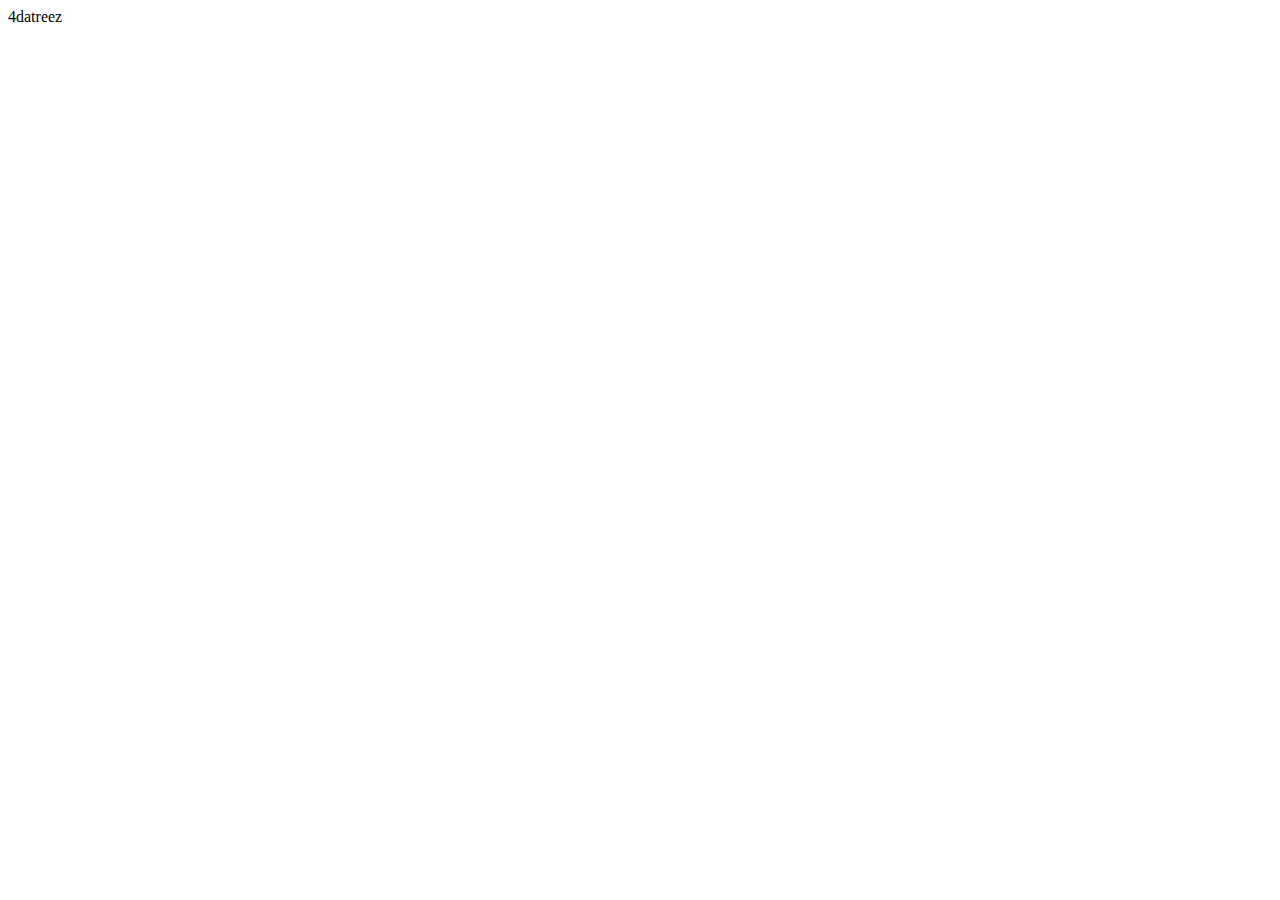
==== index.html @ 6b3528a2 "first commit" ====
<!DOCTYPE html>
<html lang="en">
<head>
    <meta charset="UTF-8">
    <meta name="viewport" content="width=device-width, initial-scale=1.0">
    <title>Document</title>
</head>
<body>
   </nav>
   <div class="logo">4datreez</div>
</body>
</html>
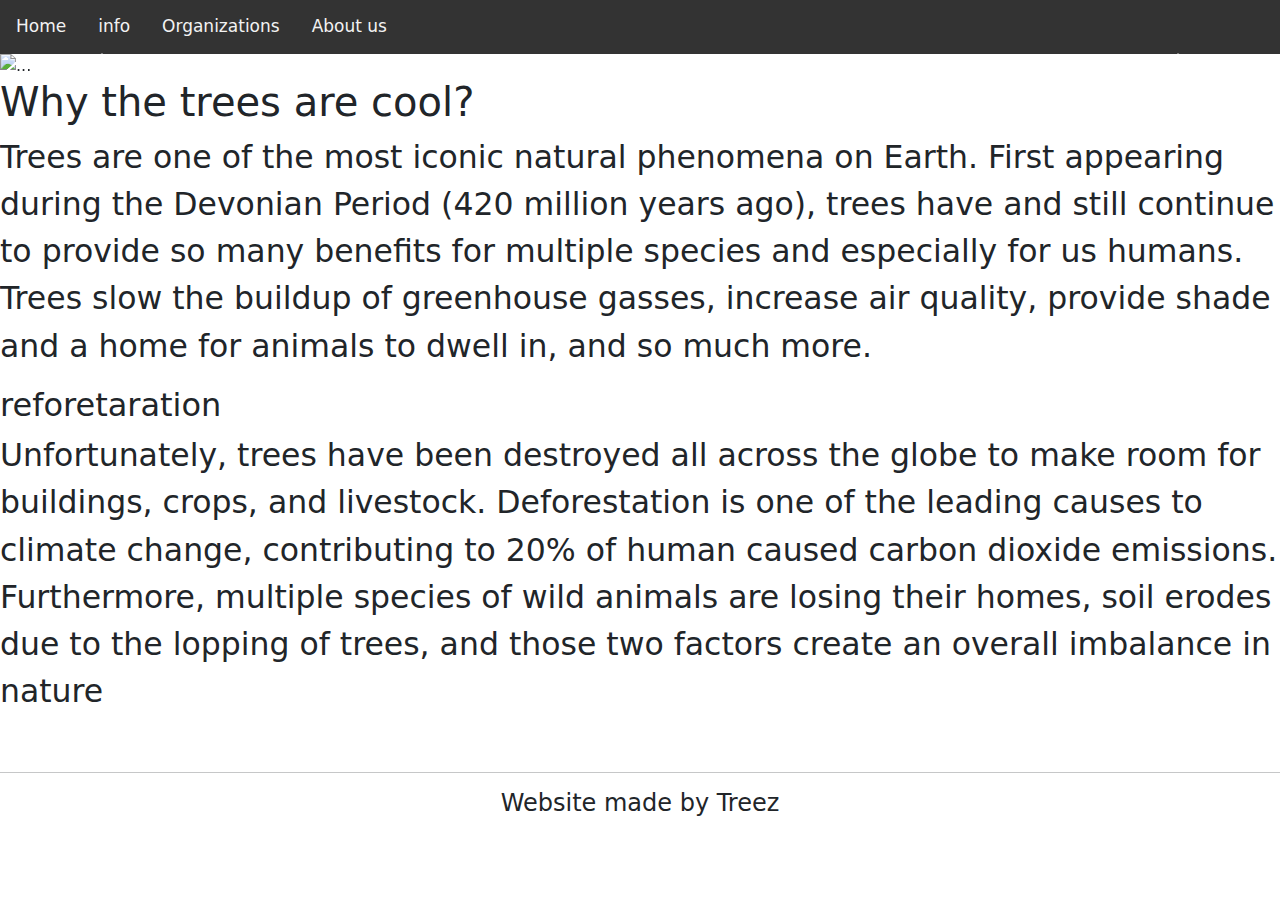
==== commit 3020142c: "Add files via upload" ====
--- a/index.html
+++ b/index.html
@@ -1,12 +1,81 @@
-<!DOCTYPE html>
-<html lang="en">
-<head>
-    <meta charset="UTF-8">
-    <meta name="viewport" content="width=device-width, initial-scale=1.0">
-    <title>Document</title>
-</head>
-<body>
-   </nav>
-   <div class="logo">4datreez</div>
-</body>
+<!DOCTYPE html>
+<html lang="en">
+<head>
+    <meta charset="UTF-8">
+    <meta name="viewport" content="width=device-width, initial-scale=1.0">
+    <title>DaTreez</title>
+    <link rel="stylesheet" href="https://cdnjs.cloudflare.com/ajax/libs/font-awesome/4.7.0/css/font-awesome.min.css">
+    <link rel="stylesheet" href="../css/general.css">
+    <link rel="stylesheet" href="../js/index.js">
+    <link href="https://cdn.jsdelivr.net/npm/bootstrap@5.3.3/dist/css/bootstrap.min.css" rel="stylesheet" integrity="sha384-QWTKZyjpPEjISv5WaRU9OFeRpok6YctnYmDr5pNlyT2bRjXh0JMhjY6hW+ALEwIH" crossorigin="anonymous">
+
+</head>
+<body>
+    <header>
+        <nav>
+            <div class="topNav" id="myTopNav">
+              <a class="active" href="../index.html">Home</a>
+              <a href="">info</a>
+              <a href="../html/organization.html">Organizations</a>
+              <a href="../html/about.html">About us</a>
+              <a href="javascript:void(0);" class="icon" onclick="openNavBar()">
+                  <i class="fa fa-bars"></i>
+              </a>
+            </div>
+        </nav>
+
+        <div id="carouselExample" class="carousel slide">
+            <div class="carousel-inner">
+              <div class="carousel-item active">
+                <img src="..." class="d-block w-100" alt="...">
+              </div>
+              <div class="carousel-item">
+                <img src="..." class="d-block w-100" alt="...">
+              </div>
+              <div class="carousel-item">
+                <img src="..." class="d-block w-100" alt="...">
+              </div>
+            </div>
+            <button class="carousel-control-prev" type="button" data-bs-target="#carouselExample" data-bs-slide="prev">
+              <span class="carousel-control-prev-icon" aria-hidden="true"></span>
+              <span class="visually-hidden">Previous</span>
+            </button>
+            <button class="carousel-control-next" type="button" data-bs-target="#carouselExample" data-bs-slide="next">
+              <span class="carousel-control-next-icon" aria-hidden="true"></span>
+              <span class="visually-hidden">Next</span>
+            </button>
+          </div>
+    </header>
+
+    <section>
+        <h1>Why the trees are cool?</h1>
+
+        <p>
+            Trees are one of the most iconic natural phenomena on Earth. First appearing during the
+            Devonian Period (420 million years ago), trees have and still continue to provide so many
+            benefits for multiple species and especially for us humans. Trees slow the buildup of
+            greenhouse gasses, increase air quality, provide shade and a home for animals to dwell in, and
+            so much more.        </p>
+
+
+    </section>
+
+    <section class="reforetaration facts">
+        <h2>reforetaration</h2>
+        <p>Unfortunately, trees have been destroyed all across the globe to make room for buildings, crops,
+            and livestock. Deforestation is one of the leading causes to climate change, contributing to 20%
+            of human caused carbon dioxide emissions. Furthermore, multiple species of wild animals are
+            losing their homes, soil erodes due to the lopping of trees, and those two factors create an
+            overall imbalance in nature</p>
+        <img src="" alt="">
+    </section>
+
+    <footer>
+        <hr>
+        <h4>Website made by Treez</h4>
+    </footer>
+
+    <script src="https://cdn.jsdelivr.net/npm/bootstrap@5.3.3/dist/js/bootstrap.bundle.min.js" integrity="sha384-YvpcrYf0tY3lHB60NNkmXc5s9fDVZLESaAA55NDzOxhy9GkcIdslK1eN7N6jIeHz" crossorigin="anonymous"></script>
+
+</body>
 </html>--- a/css/general.css
+++ b/css/general.css
@@ -0,0 +1,55 @@
+body, html {
+    height: 100%;
+    margin: 0;
+    
+}
+
+* {
+    box-sizing: border-box;
+    margin: 0;
+    padding: 0;
+  }
+
+  body{
+    background-color: #1c2841;
+}
+
+.topNav{
+    background-color: #333;
+    overflow: hidden;
+}
+
+
+.topNav a{
+    float: left;
+    display: block;
+    color: #f2f2f2;
+    text-align: center;
+    padding: 14px 16px;
+    text-decoration: none;
+    font-size: 17px;
+}
+
+.topNav .icon{
+  display: none;
+}
+
+body {
+    height: 100vh;
+    display: flex;
+    flex-direction: column;
+}
+
+hr{
+    background-color: blue;
+}
+
+p{
+  font-size: 3.5vh;
+}
+
+footer{
+  position: block;
+  bottom: 0;
+  text-align: center;
+}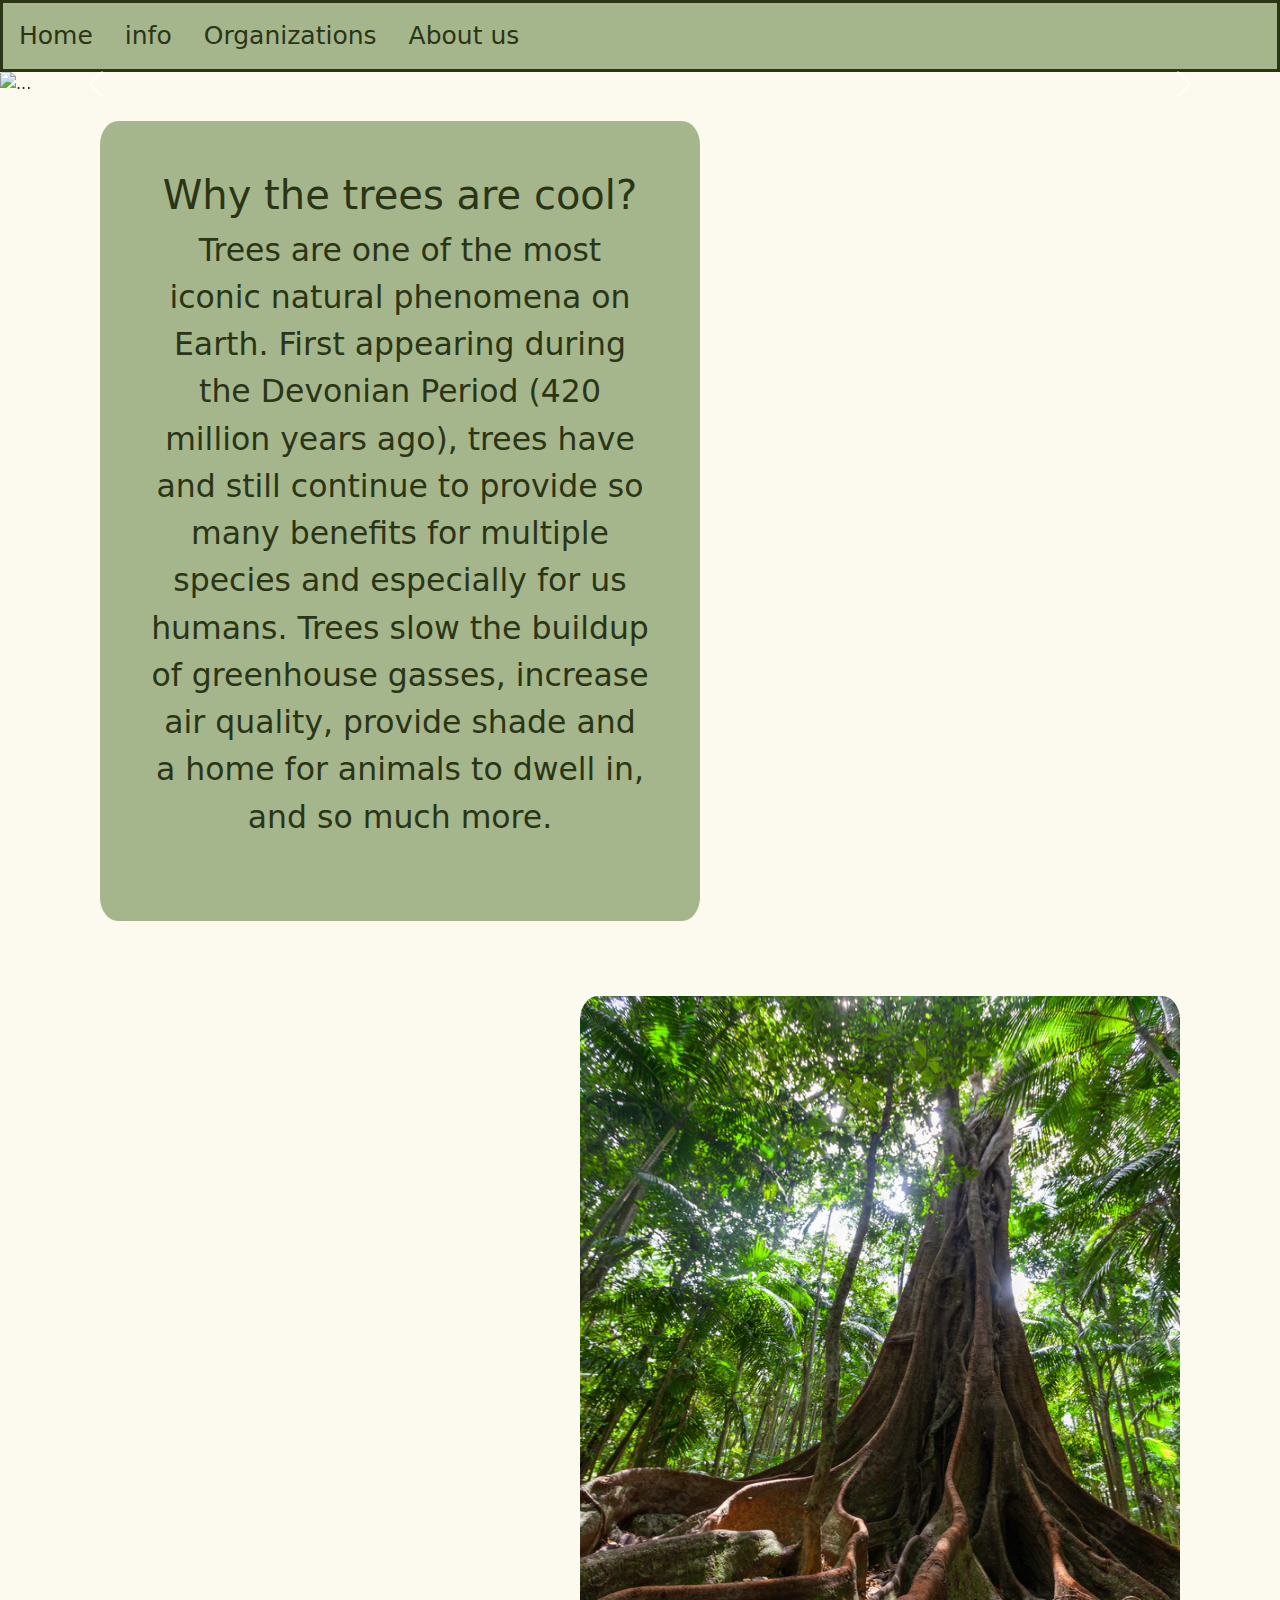
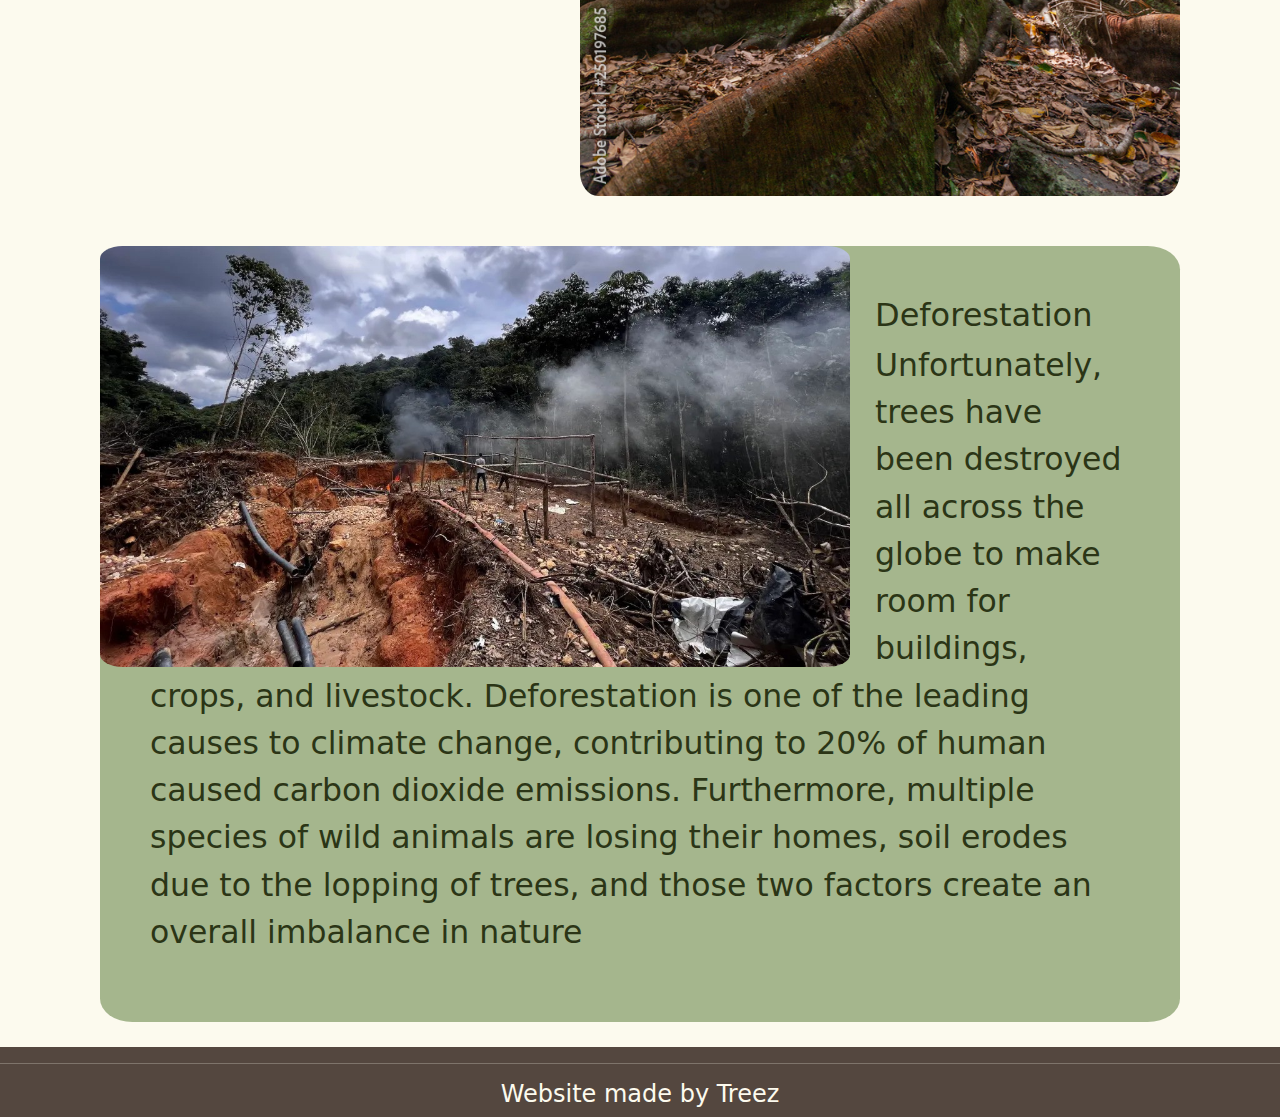
==== commit 0a223005: "added syling" ====
--- a/index.html
+++ b/index.html
@@ -8,10 +8,18 @@
     <link rel="stylesheet" href="../css/general.css">
     <link rel="stylesheet" href="../js/index.js">
     <link href="https://cdn.jsdelivr.net/npm/bootstrap@5.3.3/dist/css/bootstrap.min.css" rel="stylesheet" integrity="sha384-QWTKZyjpPEjISv5WaRU9OFeRpok6YctnYmDr5pNlyT2bRjXh0JMhjY6hW+ALEwIH" crossorigin="anonymous">
-
+    <style>
+      body {
+        background-color: #fcfaee;
+      }
+      </style>
 </head>
 <body>
     <header>
+
+
+
+      
         <nav>
             <div class="topNav" id="myTopNav">
               <a class="active" href="../index.html">Home</a>
@@ -47,7 +55,8 @@
           </div>
     </header>
 
-    <section>
+    <section class="treeFacts">
+      <div class="treeInfo">
         <h1>Why the trees are cool?</h1>
 
         <p>
@@ -56,23 +65,35 @@
             benefits for multiple species and especially for us humans. Trees slow the buildup of
             greenhouse gasses, increase air quality, provide shade and a home for animals to dwell in, and
             so much more.        </p>
+      </div>
+
+      <div class="treeImg">
+        <img src="/images/Tree.jpg" alt="Rainforest" height="800" width="600">
+      </div>
+          
+    </section>
 
 
-    </section>
+    <section class="deforestationFacts">
+      <div class="deforestationImg">
+        <img src="/images/Deforestation.jpg" alt="Deforestation" height="421.875" width="750">
+      </div>
 
-    <section class="reforetaration facts">
-        <h2>reforetaration</h2>
-        <p>Unfortunately, trees have been destroyed all across the globe to make room for buildings, crops,
+      <div class="deforestationInfo">
+          <h2>Deforestation</h2>
+          
+          <p>Unfortunately, trees have been destroyed all across the globe to make room for buildings, crops,
             and livestock. Deforestation is one of the leading causes to climate change, contributing to 20%
             of human caused carbon dioxide emissions. Furthermore, multiple species of wild animals are
             losing their homes, soil erodes due to the lopping of trees, and those two factors create an
             overall imbalance in nature</p>
-        <img src="" alt="">
+      </div>
     </section>
 
     <footer>
         <hr>
         <h4>Website made by Treez</h4>
+      
     </footer>
 
     <script src="https://cdn.jsdelivr.net/npm/bootstrap@5.3.3/dist/js/bootstrap.bundle.min.js" integrity="sha384-YvpcrYf0tY3lHB60NNkmXc5s9fDVZLESaAA55NDzOxhy9GkcIdslK1eN7N6jIeHz" crossorigin="anonymous"></script>
--- a/css/general.css
+++ b/css/general.css
@@ -6,7 +6,7 @@
 
 * {
     box-sizing: border-box;
-    margin: 0;
+    margin-left: 0;
     padding: 0;
   }
 
@@ -15,7 +15,10 @@
 }
 
 .topNav{
-    background-color: #333;
+    background-color: #a5b68d;
+    border-style: solid;
+    border-color: #2b3516;
+    border-width: medium;
     overflow: hidden;
 }
 
@@ -23,11 +26,11 @@
 .topNav a{
     float: left;
     display: block;
-    color: #f2f2f2;
+    color: #2b3516;
     text-align: center;
     padding: 14px 16px;
     text-decoration: none;
-    font-size: 17px;
+    font-size: 25px;
 }
 
 .topNav .icon{
@@ -52,4 +55,52 @@
   position: block;
   bottom: 0;
   text-align: center;
-}+  color: #fcfaee;
+  background-color: #54473f;
+}
+
+.treeInfo{
+  height: 800px;
+  width: 600px;
+  border-radius: 3%;
+  float: left;
+  text-align: center;
+  color:#2b3516;
+  background-color: #a5b68d;
+  margin-top: 25px;
+  margin-left: 100px;
+  margin-bottom: 50px;
+  margin-right: 25px;
+  padding:50px;
+}
+
+.treeImg img{
+  float: right;
+  margin-top: 25px;
+  margin-right: 100px;
+  margin-bottom: 50px;
+  overflow: hidden;
+}
+
+.deforestationInfo{
+  margin-right: 100px;
+  margin-left: 100px;
+  margin-bottom: 25px;
+  padding: 50px;
+  border-radius: 3%;
+  text-align: left;
+  color:#2b3516;
+  background-color: #a5b68d;
+}
+
+.deforestationImg img {
+  float: left; 
+  margin-left: 100px;
+  margin-right: 25px; 
+  margin-bottom: 0px; 
+  overflow: hidden;
+}
+
+img{
+  border-radius: 3%;
+}
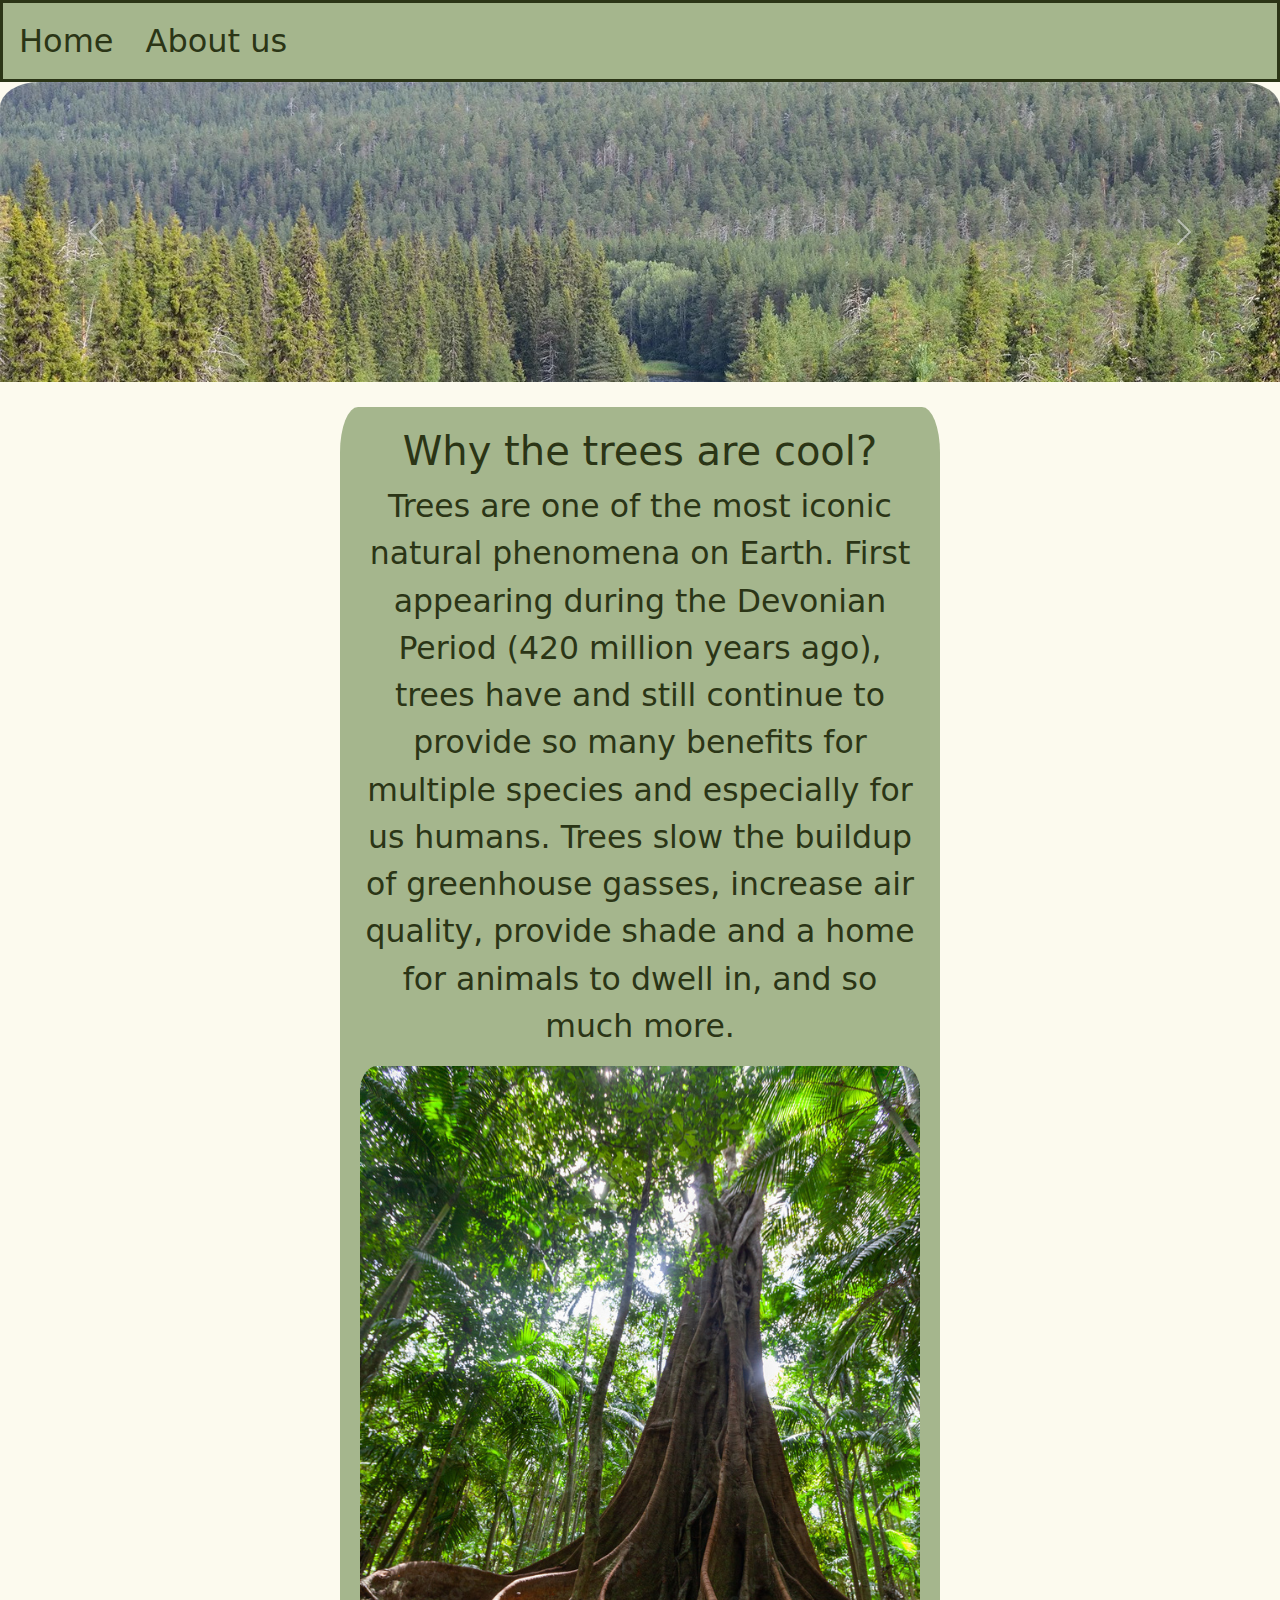
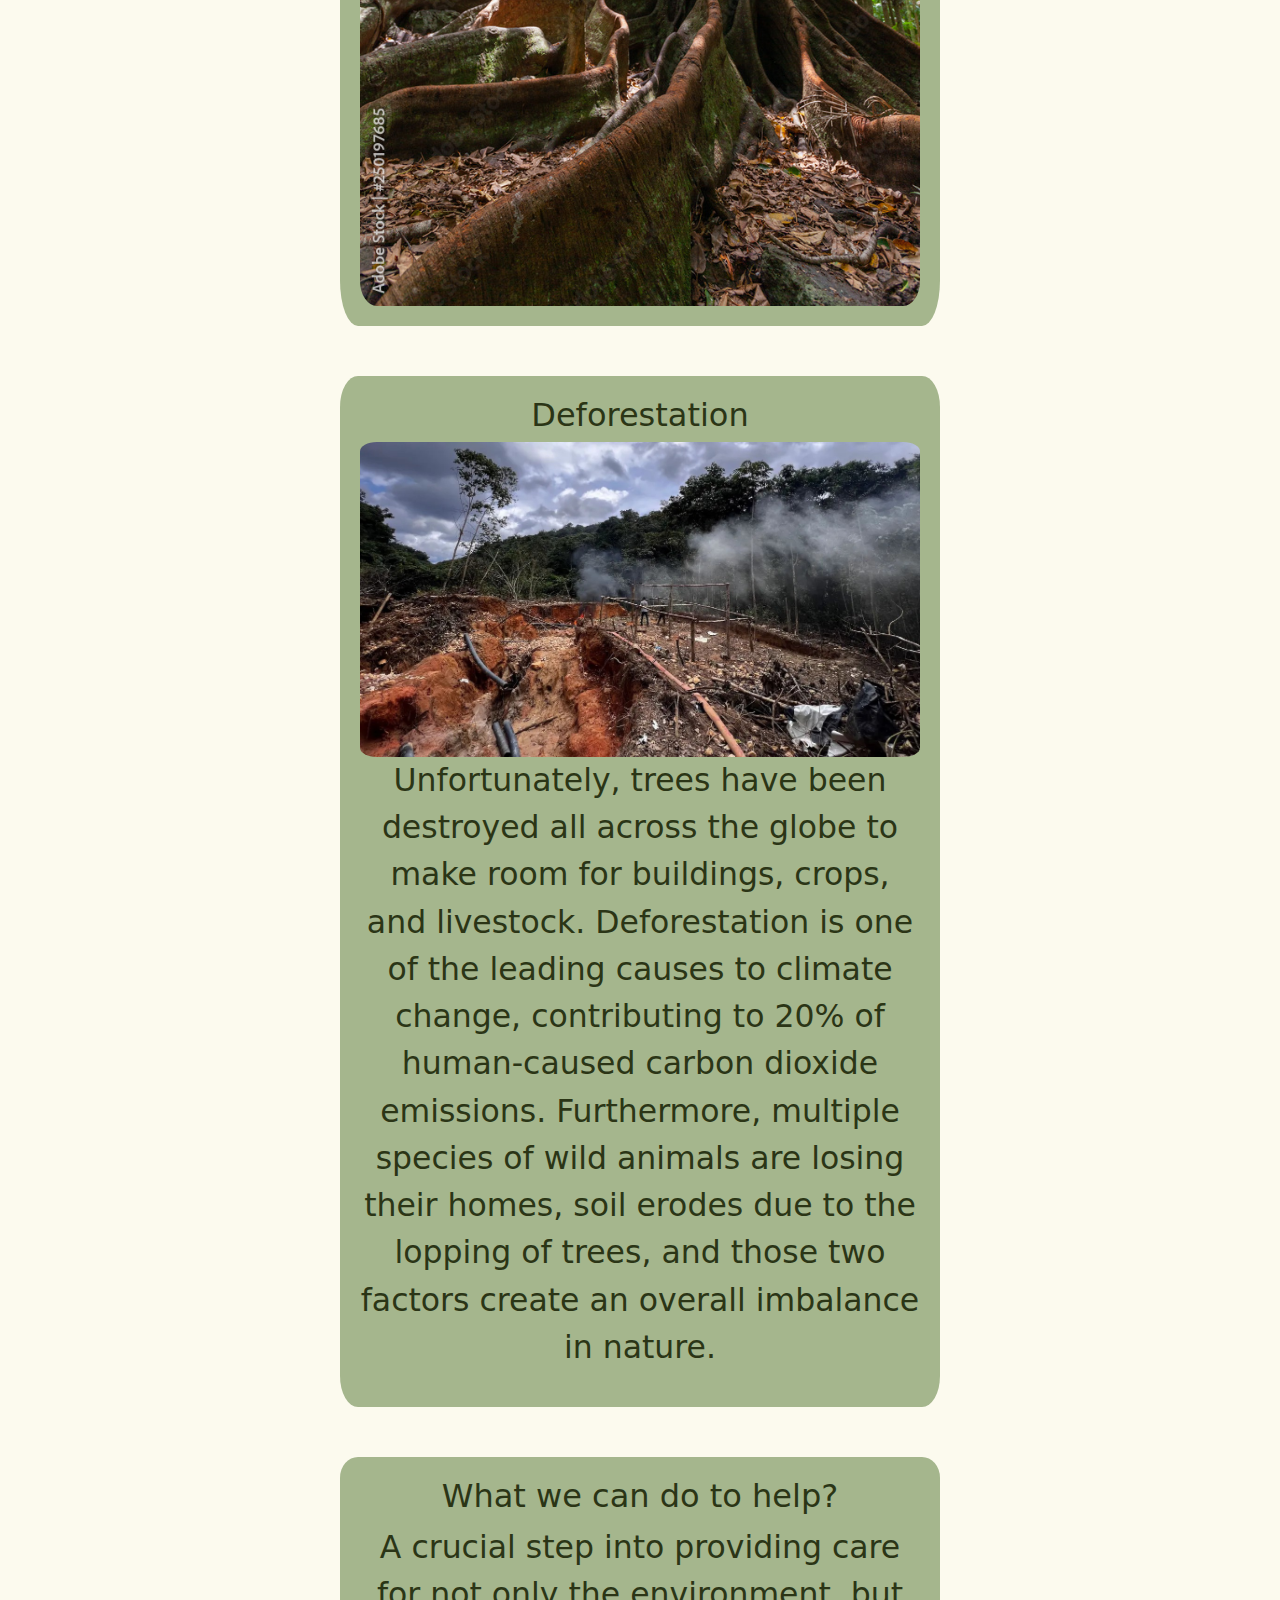
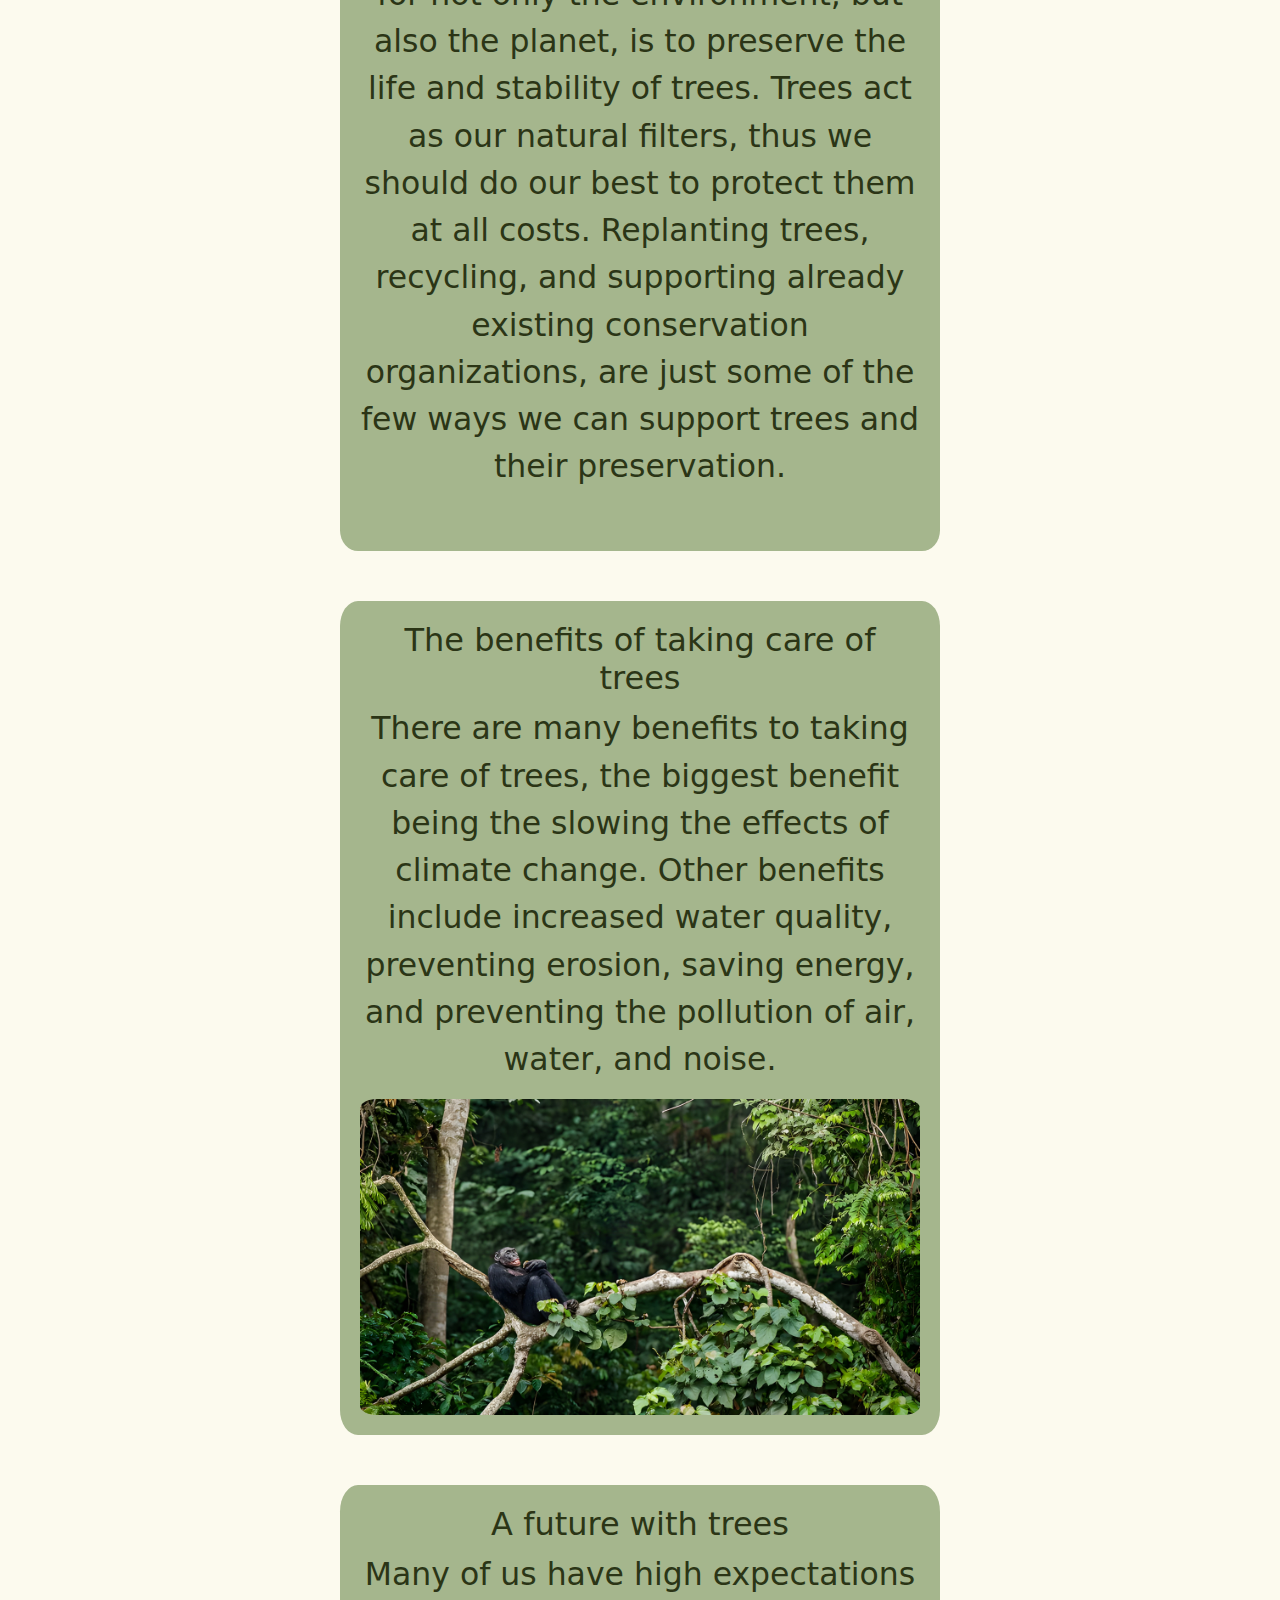
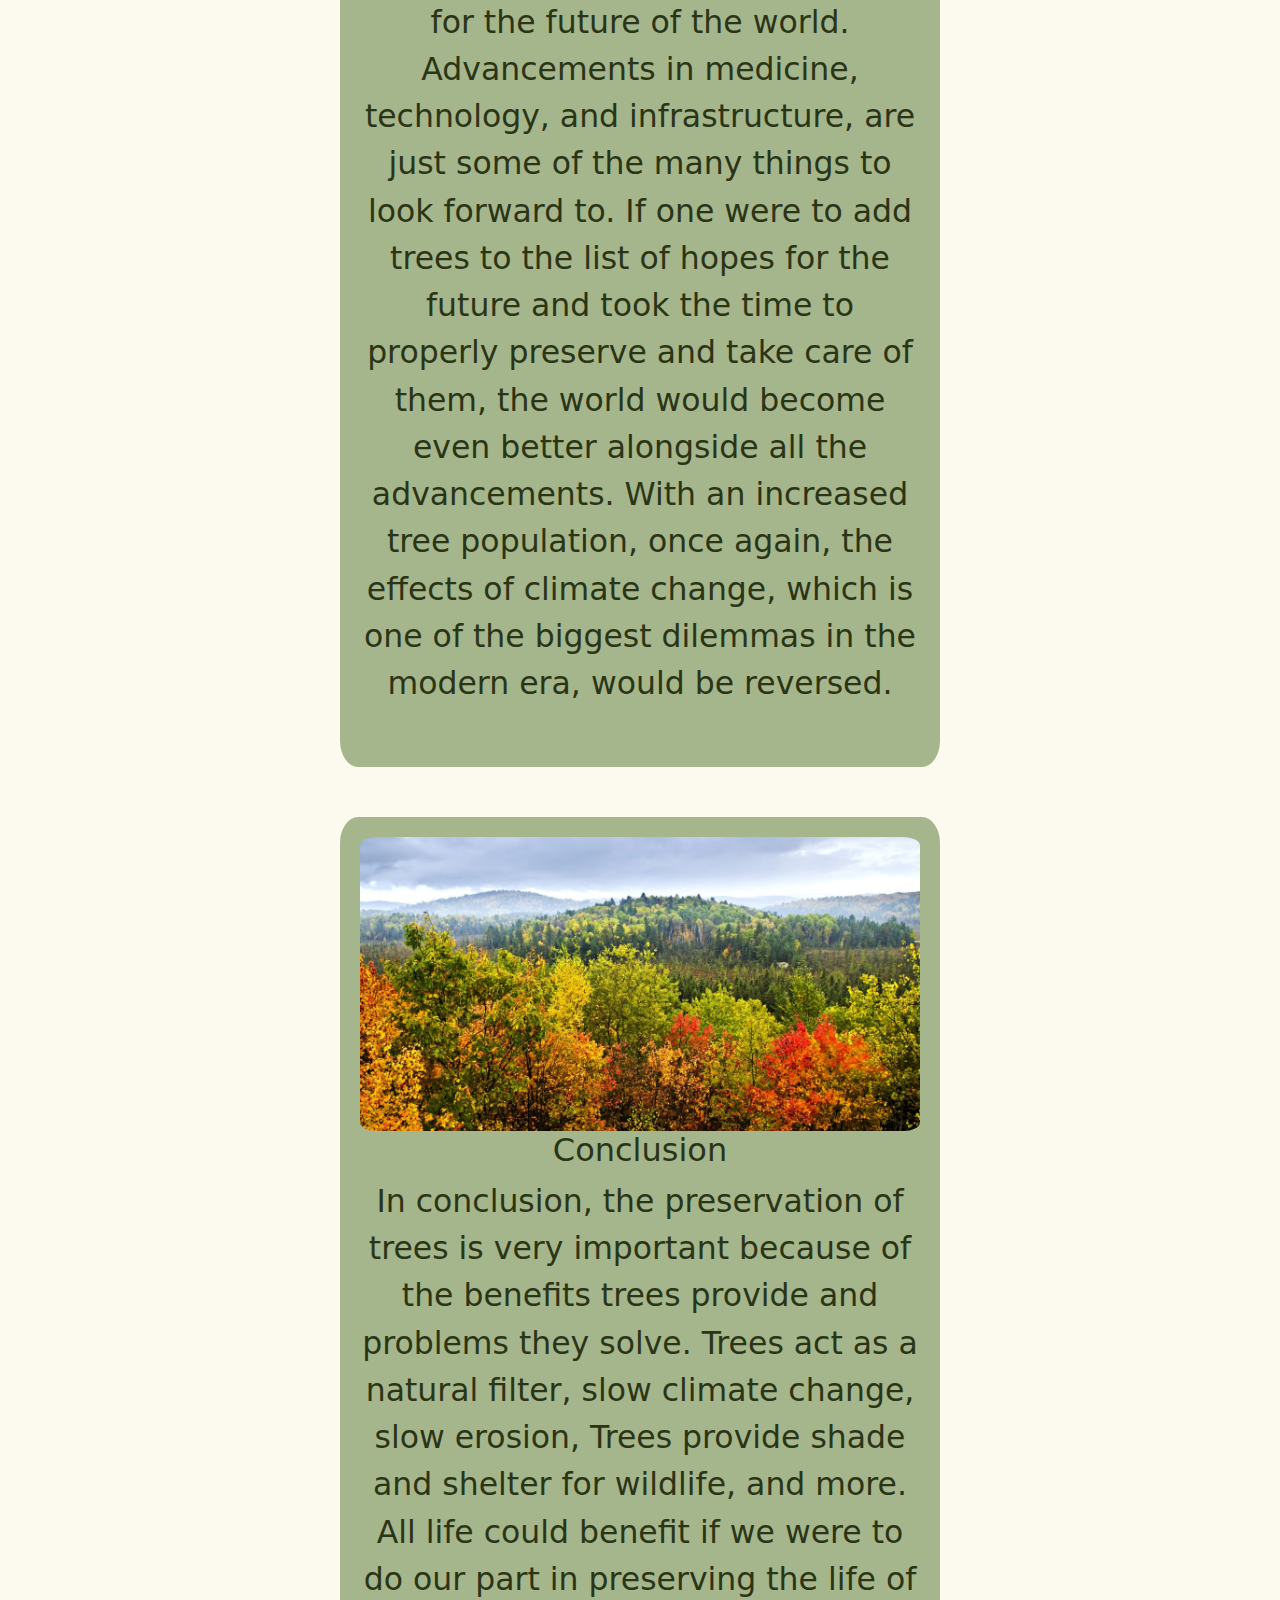
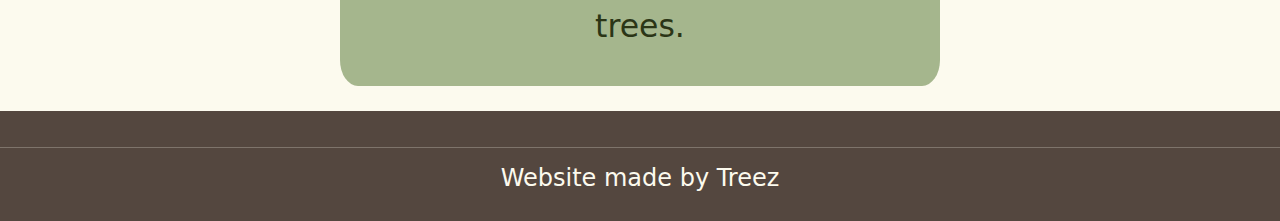
==== commit 9a988b3e: "Add files via upload" ====
--- a/index.html
+++ b/index.html
@@ -17,14 +17,9 @@
 <body>
     <header>
 
-
-
-      
         <nav>
             <div class="topNav" id="myTopNav">
               <a class="active" href="../index.html">Home</a>
-              <a href="">info</a>
-              <a href="../html/organization.html">Organizations</a>
               <a href="../html/about.html">About us</a>
               <a href="javascript:void(0);" class="icon" onclick="openNavBar()">
                   <i class="fa fa-bars"></i>
@@ -33,62 +28,112 @@
         </nav>
 
         <div id="carouselExample" class="carousel slide">
-            <div class="carousel-inner">
+          <div class="carousel-inner">
               <div class="carousel-item active">
-                <img src="..." class="d-block w-100" alt="...">
+                  <img src="../images/river.jpg" class="d-block w-100" alt="...">
               </div>
               <div class="carousel-item">
-                <img src="..." class="d-block w-100" alt="...">
+                  <img src="../images/rain.jpg" class="d-block w-100" alt="...">
               </div>
               <div class="carousel-item">
-                <img src="..." class="d-block w-100" alt="...">
+                  <img src="../images/redwood.jpg" class="d-block w-100" alt="...">
               </div>
-            </div>
-            <button class="carousel-control-prev" type="button" data-bs-target="#carouselExample" data-bs-slide="prev">
+          </div>
+          <button class="carousel-control-prev" type="button" data-bs-target="#carouselExample" data-bs-slide="prev">
               <span class="carousel-control-prev-icon" aria-hidden="true"></span>
               <span class="visually-hidden">Previous</span>
-            </button>
-            <button class="carousel-control-next" type="button" data-bs-target="#carouselExample" data-bs-slide="next">
+          </button>
+          <button class="carousel-control-next" type="button" data-bs-target="#carouselExample" data-bs-slide="next">
               <span class="carousel-control-next-icon" aria-hidden="true"></span>
               <span class="visually-hidden">Next</span>
-            </button>
-          </div>
+          </button>
+      </div>
     </header>
 
     <section class="treeFacts">
       <div class="treeInfo">
-        <h1>Why the trees are cool?</h1>
+          <h1>Why the trees are cool?</h1>
+          <p>
+              Trees are one of the most iconic natural phenomena on Earth. First appearing during the
+              Devonian Period (420 million years ago), trees have and still continue to provide so many
+              benefits for multiple species and especially for us humans. Trees slow the buildup of
+              greenhouse gasses, increase air quality, provide shade and a home for animals to dwell in, and
+              so much more.
+          </p>
+          <img src="/images/Tree.jpg" alt="Rainforest" class="responsive-img">
+
+      </div>
+  </section>
+  
+  <section class="deforestationFacts">
+      <div class="deforestationInfo">
+          <h2>Deforestation</h2>
+          <img src="/images/Deforestation.jpg" alt="Deforestation" class="responsive-img">
+
+          <p>Unfortunately, trees have been destroyed all across the globe to make room for buildings, crops,
+              and livestock. Deforestation is one of the leading causes to climate change, contributing to 20%
+              of human-caused carbon dioxide emissions. Furthermore, multiple species of wild animals are
+              losing their homes, soil erodes due to the lopping of trees, and those two factors create an
+              overall imbalance in nature.</p>
+      </div>
+  </section>
+
+    <section class="whatWeCanDo">
+
+      <div class="whatWeCanDoText">
+        <h2>What we can do to help?</h2>
 
         <p>
-            Trees are one of the most iconic natural phenomena on Earth. First appearing during the
-            Devonian Period (420 million years ago), trees have and still continue to provide so many
-            benefits for multiple species and especially for us humans. Trees slow the buildup of
-            greenhouse gasses, increase air quality, provide shade and a home for animals to dwell in, and
-            so much more.        </p>
+          A crucial step into providing care for not only the environment, but also the planet, is to preserve
+  the life and stability of trees. Trees act as our natural filters, thus we should do our best to
+  protect them at all costs. Replanting trees, recycling, and supporting already existing
+  conservation organizations, are just some of the few ways we can support trees and their
+  preservation.
+        </p>
+
+        <img src="/images/planting-tree.jpg" alt="">
       </div>
 
-      <div class="treeImg">
-        <img src="/images/Tree.jpg" alt="Rainforest" height="800" width="600">
+    </section>
+
+    <section class="benefits"> 
+      <div class="benefitsText">
+        <h2>The benefits of taking care of trees
+        </h2>
+        <p>
+          There are many benefits to taking care of trees, the biggest benefit being the slowing the effects
+          of climate change. Other benefits include increased water quality, preventing erosion, saving
+          energy, and preventing the pollution of air, water, and noise.
+        </p>
+        <img src="../images/chimp.jpg" alt="">
       </div>
-          
+    </section>
+
+    <section class="future">
+      <div class="futureText">
+        <h2>A future with trees</h2>
+        <p>Many of us have high expectations for the future of the world. Advancements in medicine,
+          technology, and infrastructure, are just some of the many things to look forward to. If one were
+          to add trees to the list of hopes for the future and took the time to properly preserve and take
+          care of them, the world would become even better alongside all the advancements. With an
+          increased tree population, once again, the effects of climate change, which is one of the biggest
+          dilemmas in the modern era, would be reversed.</p>
+        <img src="../images/bear.jpg" alt="">
+      </div>
+
     </section>
 
 
-    <section class="deforestationFacts">
-      <div class="deforestationImg">
-        <img src="/images/Deforestation.jpg" alt="Deforestation" height="421.875" width="750">
+    <section class="conclusion">
+      <div class="conclusionText">
+        <img src="../images/forest.jpg" alt="">
+        <h2> Conclusion</h2>
+        <p>In conclusion, the preservation of trees is very important because of the benefits trees provide
+          and problems they solve. Trees act as a natural filter, slow climate change, slow erosion, Trees provide shade and shelter for wildlife, and more. All life could benefit if we were to do our part in preserving the life of trees.
+          </p>
+      </section>
       </div>
 
-      <div class="deforestationInfo">
-          <h2>Deforestation</h2>
-          
-          <p>Unfortunately, trees have been destroyed all across the globe to make room for buildings, crops,
-            and livestock. Deforestation is one of the leading causes to climate change, contributing to 20%
-            of human caused carbon dioxide emissions. Furthermore, multiple species of wild animals are
-            losing their homes, soil erodes due to the lopping of trees, and those two factors create an
-            overall imbalance in nature</p>
-      </div>
-    </section>
 
     <footer>
         <hr>
--- a/css/general.css
+++ b/css/general.css
@@ -1,106 +1,99 @@
 body, html {
-    height: 100%;
-    margin: 0;
-    
+  height: 100%;
+  margin: 0;
 }
 
 * {
-    box-sizing: border-box;
-    margin-left: 0;
-    padding: 0;
-  }
-
-  body{
-    background-color: #1c2841;
+  box-sizing: border-box;
+  margin: 0;
+  padding: 0;
 }
 
-.topNav{
-    background-color: #a5b68d;
-    border-style: solid;
-    border-color: #2b3516;
-    border-width: medium;
-    overflow: hidden;
+body {
+  background-color: #1c2841;
+  display: flex;
+  flex-direction: column;
 }
 
 
-.topNav a{
-    float: left;
-    display: block;
-    color: #2b3516;
-    text-align: center;
-    padding: 14px 16px;
-    text-decoration: none;
-    font-size: 25px;
+main {
+  flex: 1;
 }
 
-.topNav .icon{
+.topNav {
+  background-color: #a5b68d;
+  border: medium solid #2b3516;
+  overflow: hidden;
+}
+
+.topNav a {
+  float: left;
+  display: block;
+  color: #2b3516;
+  text-align: center;
+  padding: 14px 16px;
+  text-decoration: none;
+  font-size: 2.5vw; 
+}
+
+.topNav .icon {
   display: none;
 }
 
-body {
-    height: 100vh;
-    display: flex;
-    flex-direction: column;
+hr {
+  background-color: blue;
 }
 
-hr{
-    background-color: blue;
+p {
+  font-size: 3.5vh; 
 }
 
-p{
-  font-size: 3.5vh;
-}
-
-footer{
-  position: block;
-  bottom: 0;
+footer {
   text-align: center;
   color: #fcfaee;
   background-color: #54473f;
+  padding: 20px 0;
 }
 
-.treeInfo{
-  height: 800px;
-  width: 600px;
+.treeInfo, .deforestationInfo, .whatWeCanDoText, .benefitsText, .futureText, .conclusionText {
   border-radius: 3%;
-  float: left;
   text-align: center;
-  color:#2b3516;
+  color: #2b3516;
   background-color: #a5b68d;
-  margin-top: 25px;
-  margin-left: 100px;
-  margin-bottom: 50px;
-  margin-right: 25px;
-  padding:50px;
+  margin: 25px auto;
+  padding: 20px;
+  width: 90%; 
+  max-width: 600px; 
 }
 
-.treeImg img{
-  float: right;
-  margin-top: 25px;
-  margin-right: 100px;
-  margin-bottom: 50px;
-  overflow: hidden;
+
+img {
+  width: 100%; 
+  height: auto; 
+  border-radius: 3%;
 }
 
-.deforestationInfo{
-  margin-right: 100px;
-  margin-left: 100px;
-  margin-bottom: 25px;
-  padding: 50px;
-  border-radius: 3%;
-  text-align: left;
-  color:#2b3516;
-  background-color: #a5b68d;
+.carousel {
+  height: 300px; 
+  overflow: hidden; 
 }
 
-.deforestationImg img {
-  float: left; 
-  margin-left: 100px;
-  margin-right: 25px; 
-  margin-bottom: 0px; 
-  overflow: hidden;
+.carousel-inner img {
+  height: 100%; 
+  object-fit: cover; 
 }
 
-img{
-  border-radius: 3%;
+@media (max-width: 768px) {
+  .topNav a {
+      font-size: 4vw; 
+  }
+  
+  .treeInfo, .deforestationInfo, .whatWeCanDoText, .benefitsText {
+      width: 95%; 
+  }
+  
+  .topNav .icon {
+      display: block; 
+  }
 }
+
